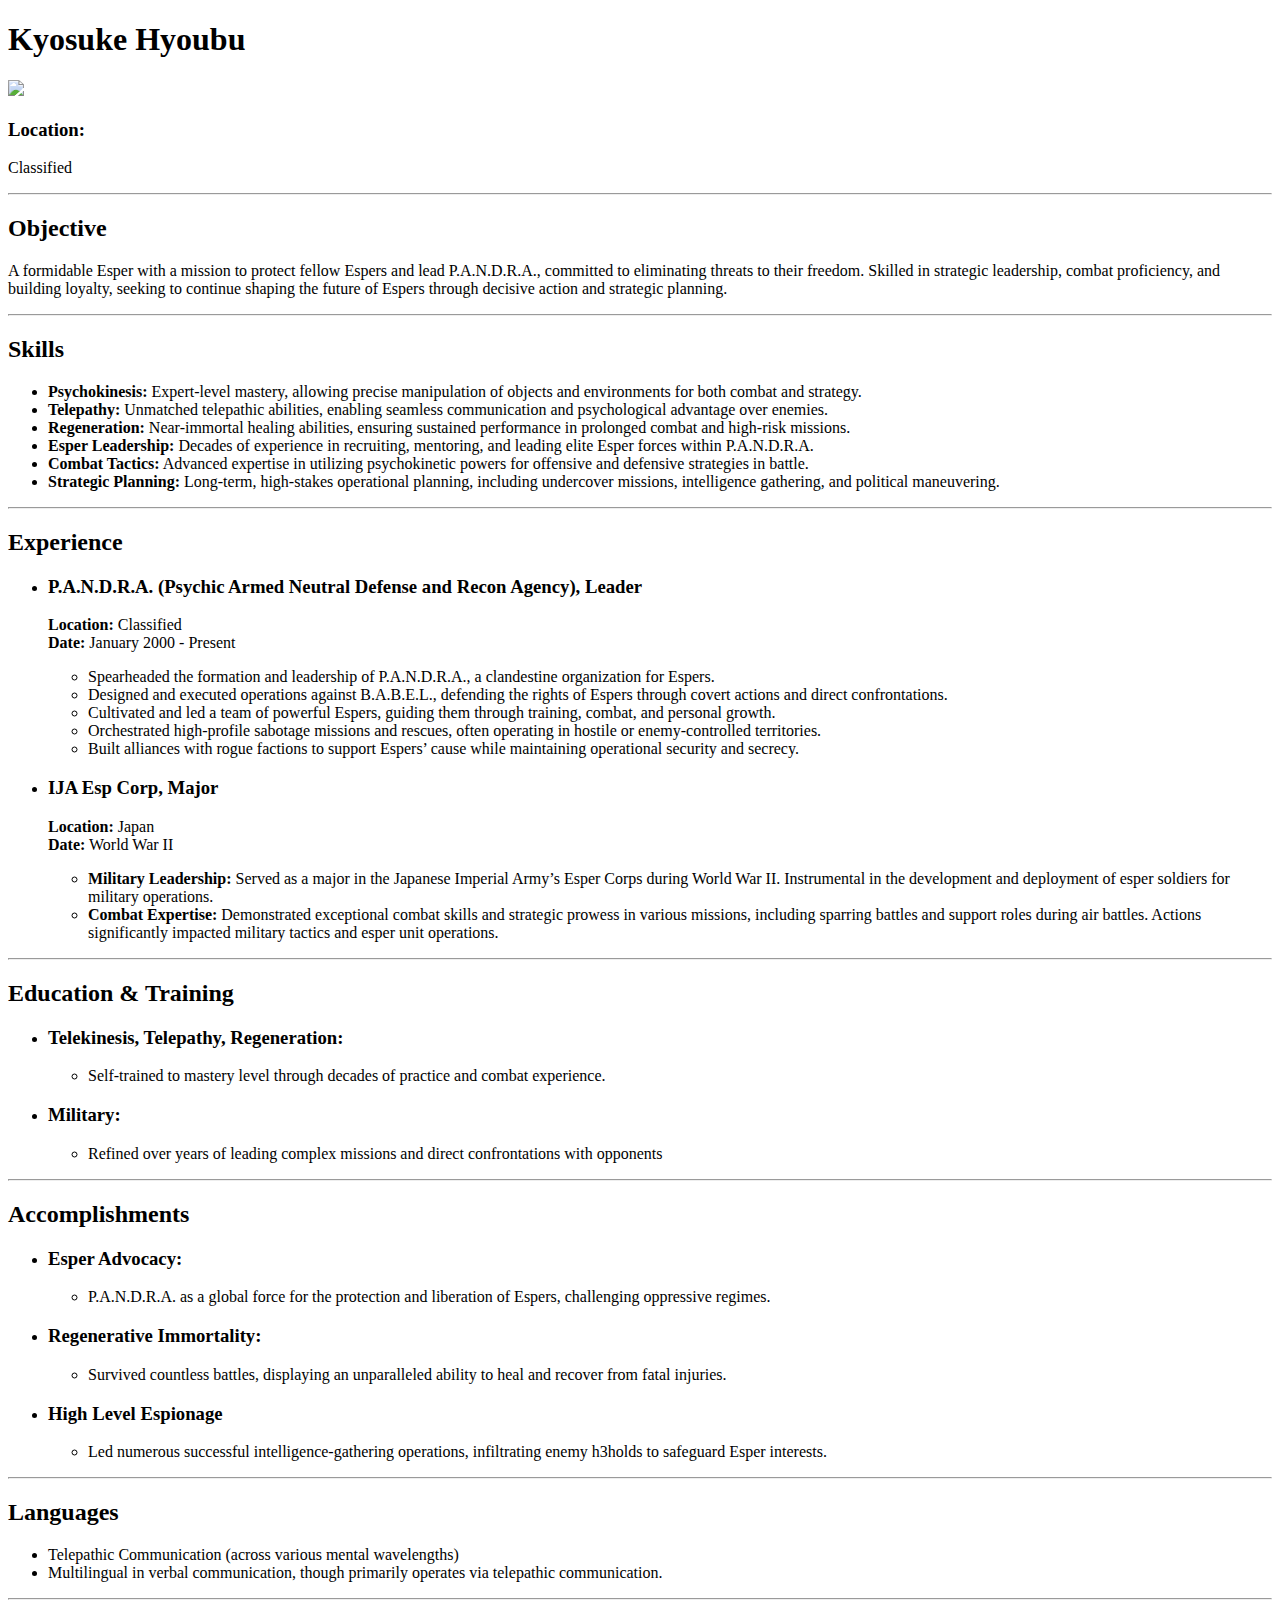
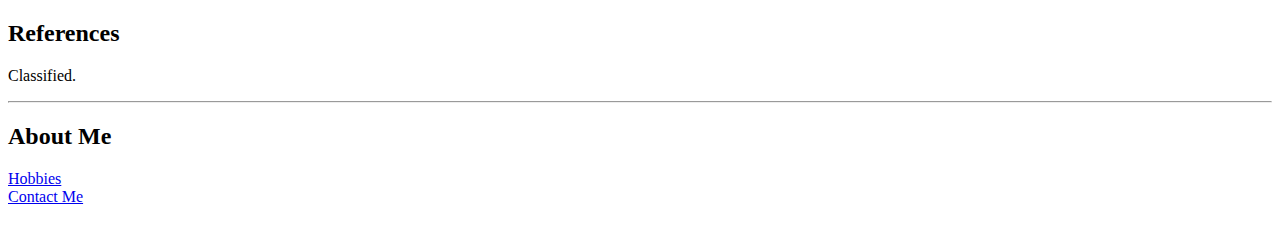
==== index.html @ f27d99a0 "Add files via upload" ====
<!DOCTYPE html>
<html lang="en">
<head>
    <meta charset="UTF-8">
    <meta name="viewport" content="width=device-width, initial-scale=1.0">
    <title>Kyosuke Hyoubu Resume</title>
</head>
<body>

    <h1>Kyosuke Hyoubu</h1>
    <img src="../HW1/public/image.jpg" height="200"/>
    <p><h3>Location:</h3> Classified</p>

    <hr/>

    <h2>Objective</h2>
    <p>A formidable Esper with a mission to protect fellow Espers and lead P.A.N.D.R.A., committed to eliminating threats to their freedom. Skilled in strategic leadership, combat proficiency, and building loyalty, seeking to continue shaping the future of Espers through decisive action and strategic planning.</p>

    <hr/>

    <h2>Skills</h2>
    <ul>
        <li><strong>Psychokinesis:</strong> Expert-level mastery, allowing precise manipulation of objects and environments for both combat and strategy.</li>
        <li><strong>Telepathy:</strong> Unmatched telepathic abilities, enabling seamless communication and psychological advantage over enemies.</li>
        <li><strong>Regeneration:</strong> Near-immortal healing abilities, ensuring sustained performance in prolonged combat and high-risk missions.</li>
        <li><strong>Esper Leadership:</strong> Decades of experience in recruiting, mentoring, and leading elite Esper forces within P.A.N.D.R.A.</li>
        <li><strong>Combat Tactics:</strong> Advanced expertise in utilizing psychokinetic powers for offensive and defensive strategies in battle.</li>
        <li><strong>Strategic Planning:</strong> Long-term, high-stakes operational planning, including undercover missions, intelligence gathering, and political maneuvering.</li>
    </ul>

    <hr/>

    <h2>Experience</h2>
    <ul>
        <li><h3>P.A.N.D.R.A. (Psychic Armed Neutral Defense and Recon Agency), Leader</h3>
        <p><strong>Location:</strong> Classified<br>
        <strong>Date:</strong> January 2000 - Present</p>
        <ul>
            <li>Spearheaded the formation and leadership of P.A.N.D.R.A., a clandestine organization for Espers.</li>
            <li>Designed and executed operations against B.A.B.E.L., defending the rights of Espers through covert actions and direct confrontations.</li>
            <li>Cultivated and led a team of powerful Espers, guiding them through training, combat, and personal growth.</li>
            <li>Orchestrated high-profile sabotage missions and rescues, often operating in hostile or enemy-controlled territories.</li>
            <li>Built alliances with rogue factions to support Espers’ cause while maintaining operational security and secrecy.</li></ul>
        </ul>
        <ul>
            <li> <h3>IJA Esp Corp, Major</h3>
                <p><strong>Location:</strong> Japan<br>
                <strong>Date:</strong> World War II </p>
                <ul>
                    <li><strong>Military Leadership:</strong> Served as a major in the Japanese Imperial Army’s Esper Corps during World War II. Instrumental in the development and deployment of esper soldiers for military operations.</li>
                    <li><strong>Combat Expertise:</strong> Demonstrated exceptional combat skills and strategic prowess in various missions, including sparring battles and support roles during air battles. Actions significantly impacted military tactics and esper unit operations.</li>
                </ul>
            </li>
        </ul>

    <hr/>

    <h2>Education & Training</h2>
    <ul>
        <li><h3>Telekinesis, Telepathy, Regeneration:</h3> <ul><li>Self-trained to mastery level through decades of practice and combat experience.</li></ul>
        <li><h3>Military:</h3> 
            <ul><li>Refined over years of leading complex missions and direct confrontations with opponents</li></ul>
    </ul>

    <hr/>

    <h2> Accomplishments</h2>
    <ul>
        <li><h3>Esper Advocacy:</h3> 
            <ul><li>P.A.N.D.R.A. as a global force for the protection and liberation of Espers, challenging oppressive regimes.</li></ul> 
        <li><h3>Regenerative Immortality:</h3>  
            <ul><li>Survived countless battles, displaying an unparalleled ability to heal and recover from fatal injuries.</li></ul>
        <li><h3>High Level Espionage</h3></li>
            <ul><li>Led numerous successful intelligence-gathering operations, infiltrating enemy h3holds to safeguard Esper interests.</li></ul>
    </ul>

    <hr/>

    <h2>Languages</h2>
    <ul>
        <li>Telepathic Communication (across various mental wavelengths)</li>
        <li>Multilingual in verbal communication, though primarily operates via telepathic communication.</li>
    </ul>

    <hr/>

    <h2>References</h2>
    <p>Classified.</p>
    <hr/>
    <!-- Footer Links -->
    <h2>About Me</h2>
        <p>
            <a href="public/hobbies.html">Hobbies</a><br>
            <a href="../HW1/public/aboutme.html">Contact Me</a><br><br>

        </p>
</body>
</html>
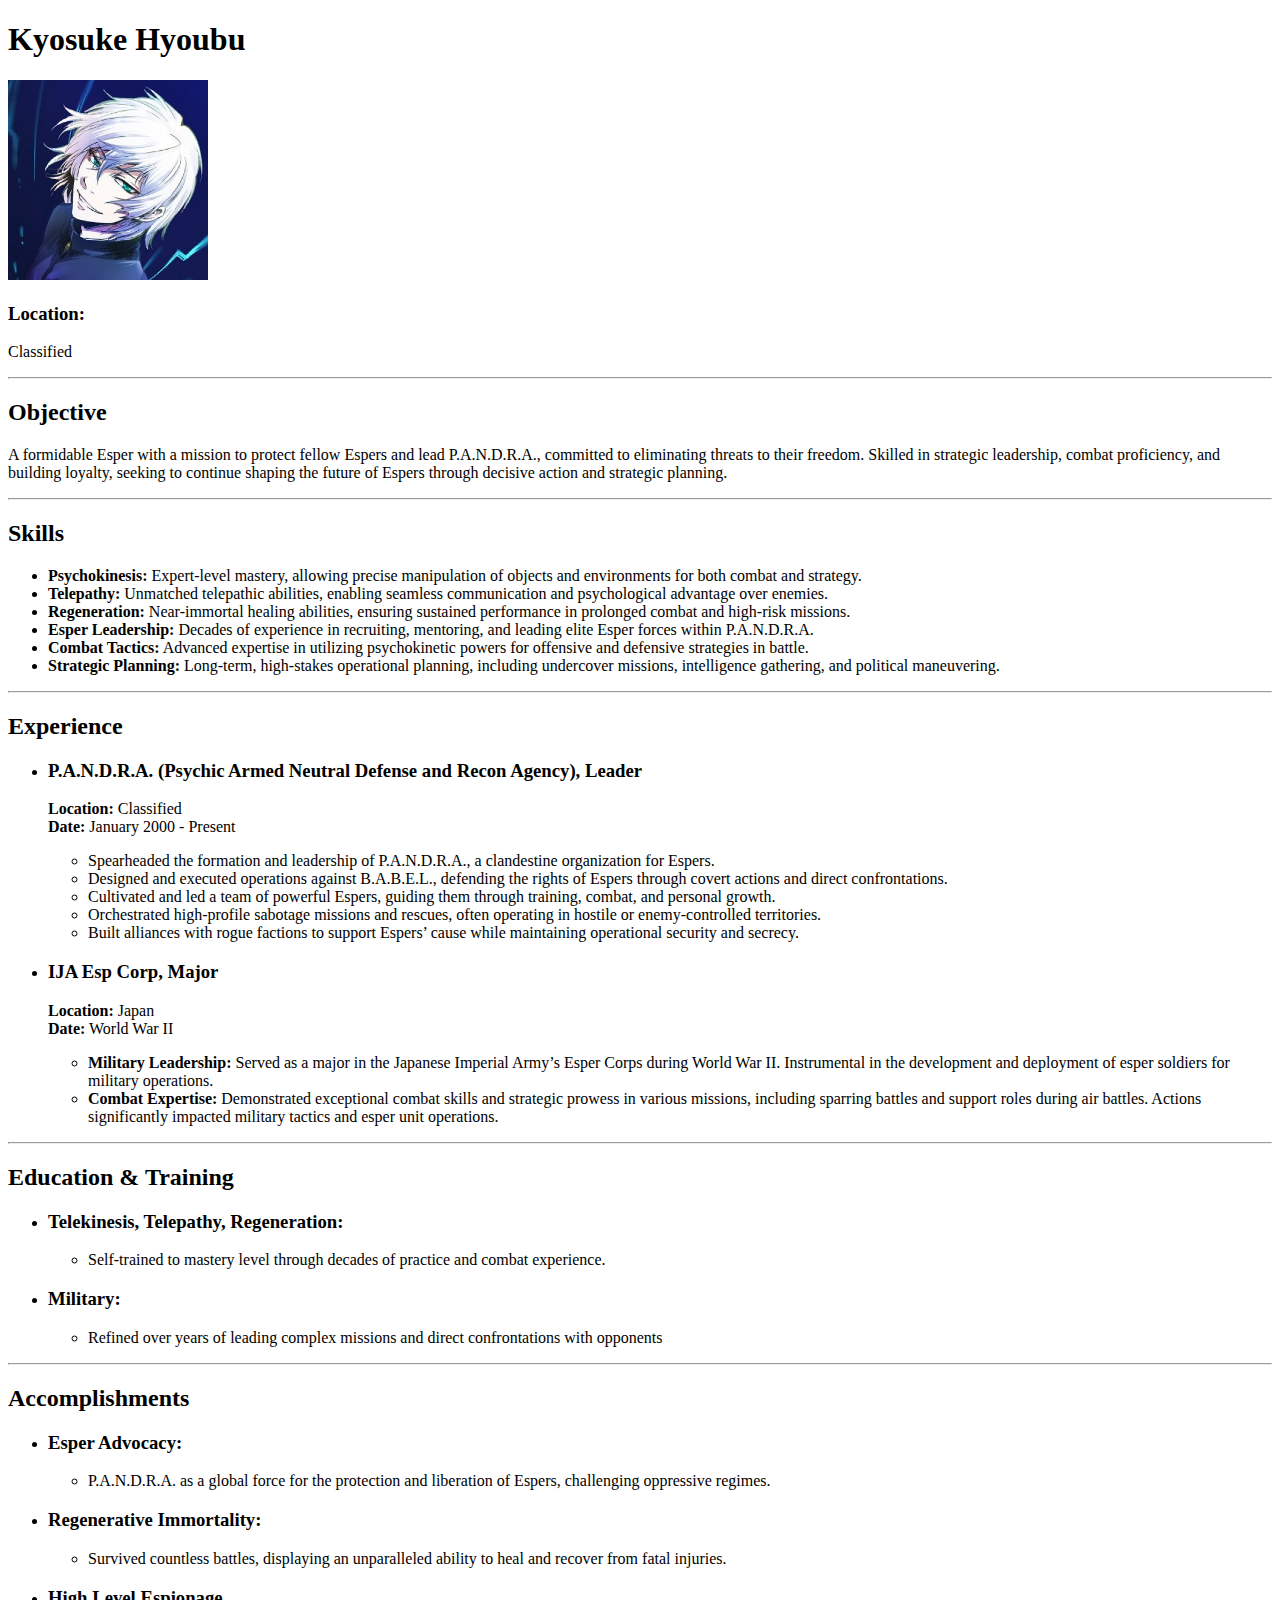
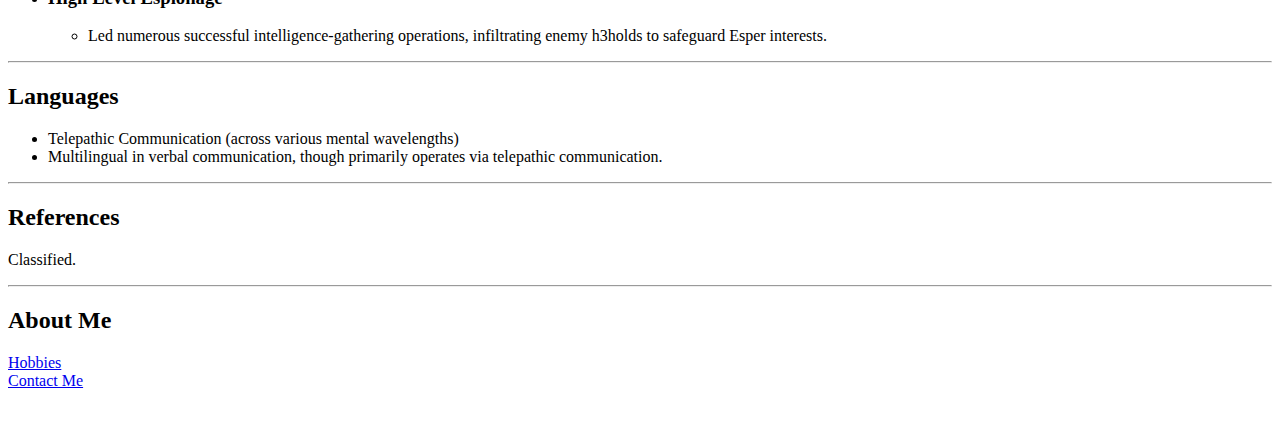
==== commit 852fc307: "Update index.html" ====
--- a/index.html
+++ b/index.html
@@ -8,7 +8,7 @@
 <body>
 
     <h1>Kyosuke Hyoubu</h1>
-    <img src="../HW1/public/image.jpg" height="200"/>
+    <img src="image.jpg" height="200"/>
     <p><h3>Location:</h3> Classified</p>
 
     <hr/>
@@ -90,8 +90,8 @@
     <!-- Footer Links -->
     <h2>About Me</h2>
         <p>
-            <a href="public/hobbies.html">Hobbies</a><br>
-            <a href="../HW1/public/aboutme.html">Contact Me</a><br><br>
+            <a href="hobbies.html">Hobbies</a><br>
+            <a href="aboutme.html">Contact Me</a><br><br>
 
         </p>
 </body>
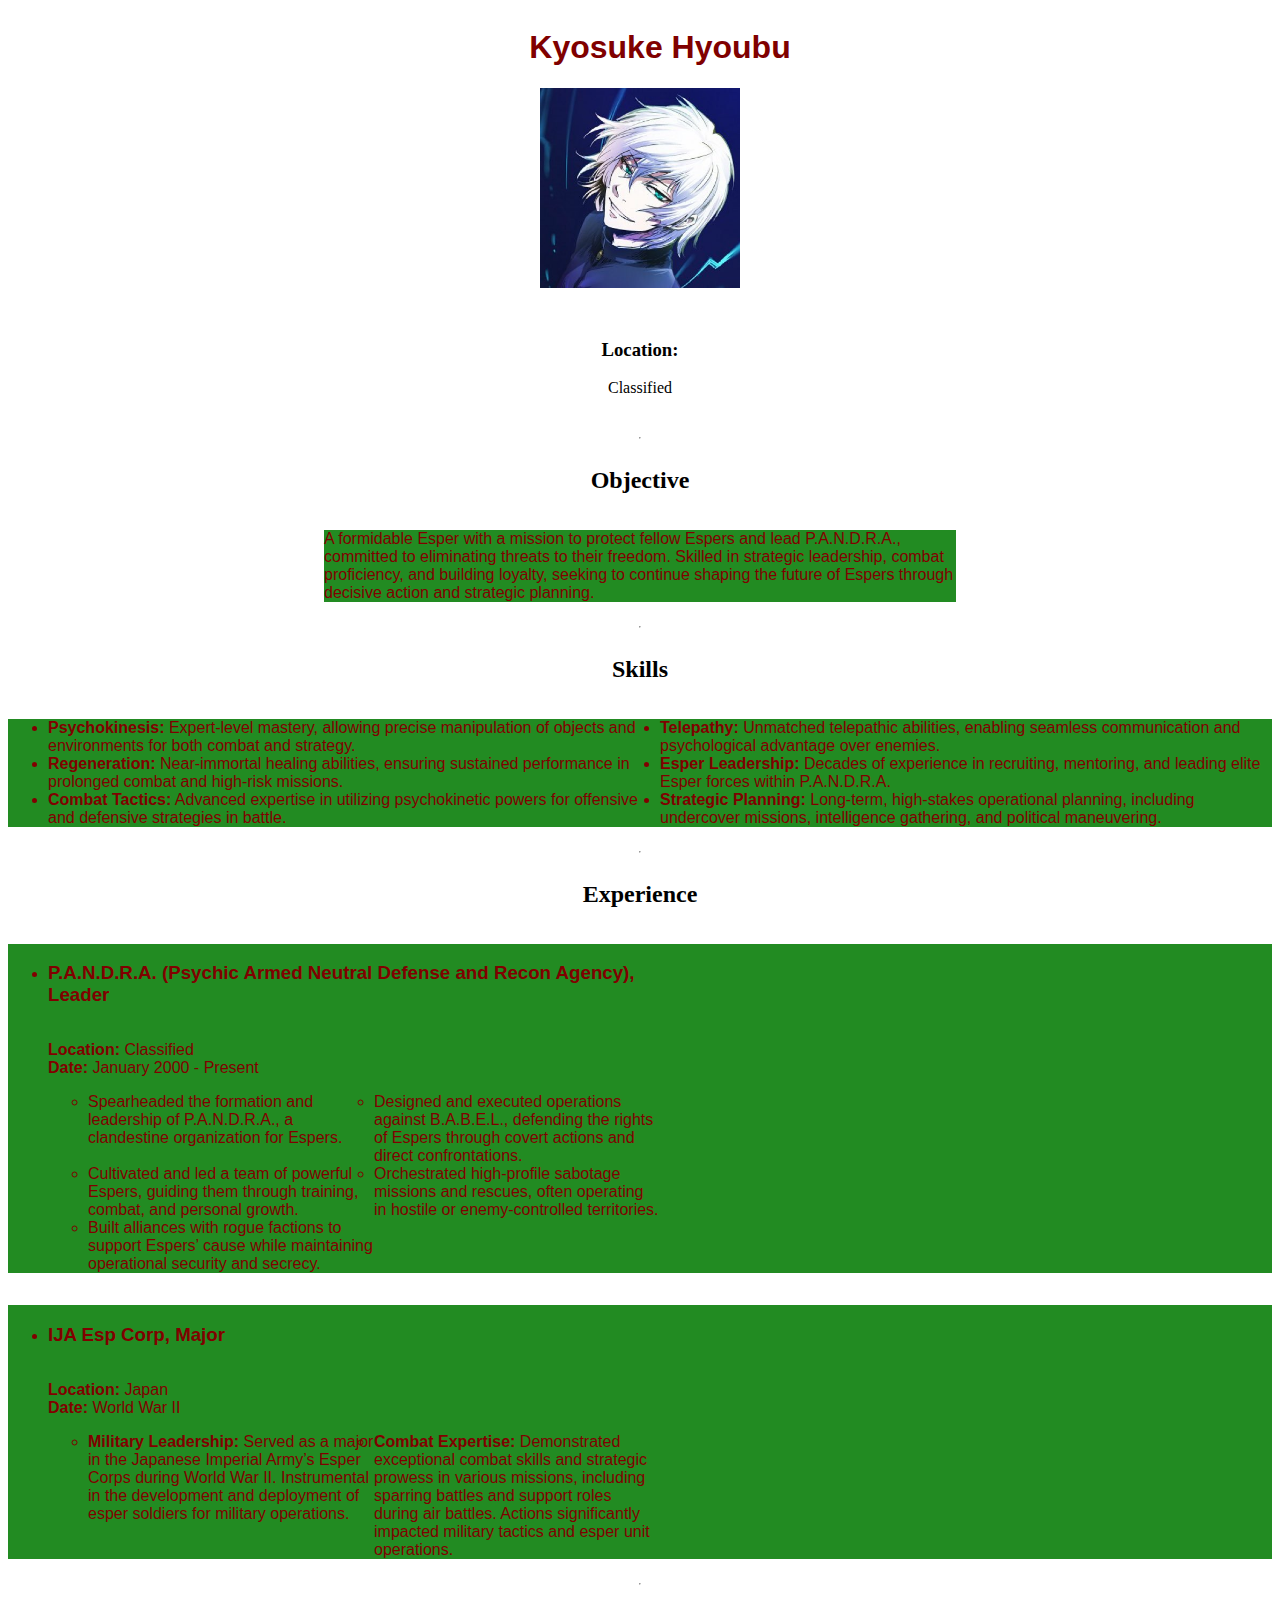
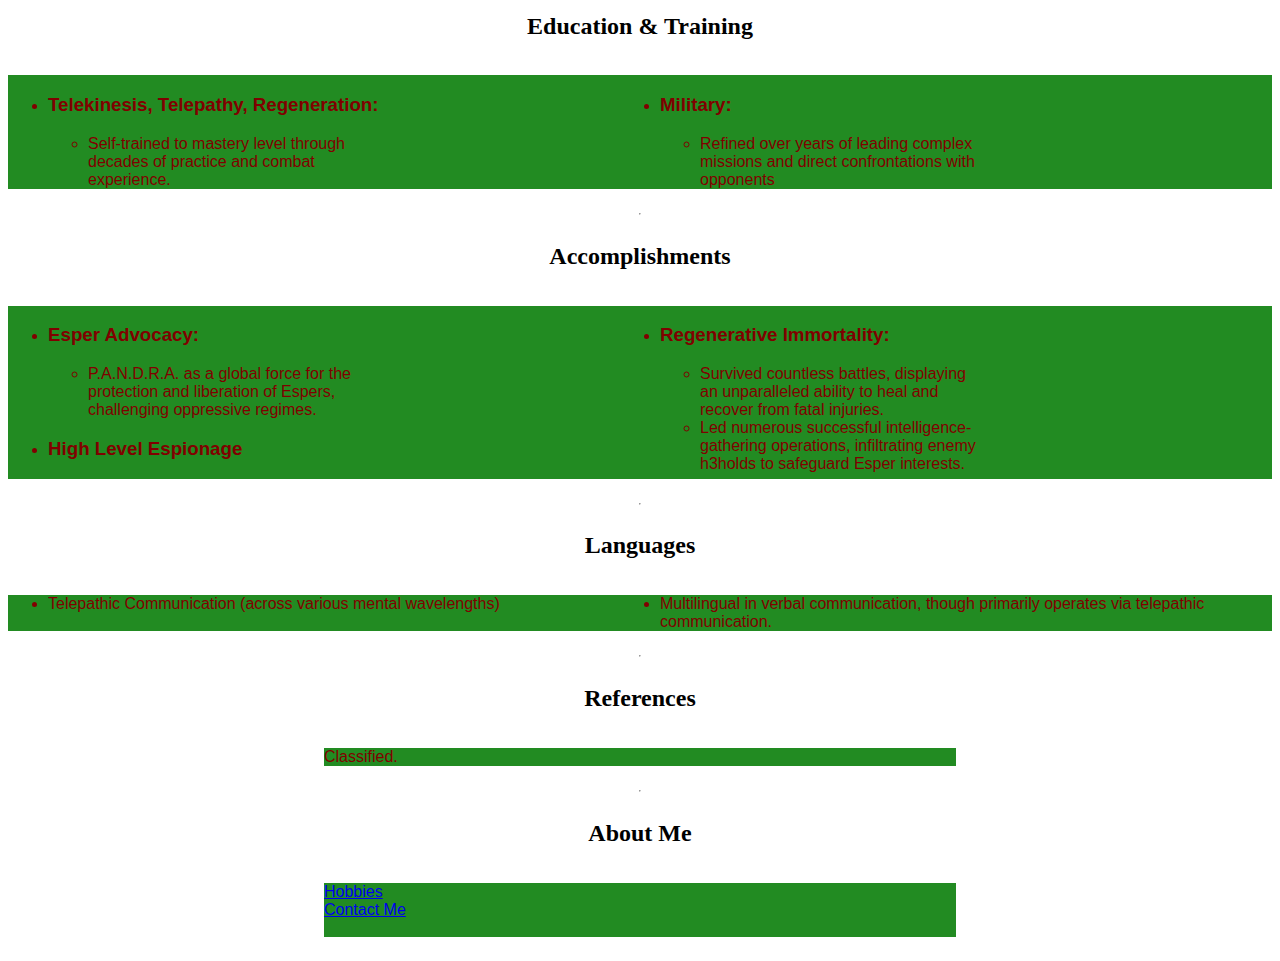
==== commit 4567558e: "Update index.html" ====
--- a/index.html
+++ b/index.html
@@ -4,6 +4,7 @@
     <meta charset="UTF-8">
     <meta name="viewport" content="width=device-width, initial-scale=1.0">
     <title>Kyosuke Hyoubu Resume</title>
+    <link rel="stylesheet" href="stylesheet.css">
 </head>
 <body>
 
--- a/stylesheet.css
+++ b/stylesheet.css
@@ -0,0 +1,52 @@
+/* Combining CSS Selectors */
+h1, ul, p {
+    font-family: Arial, Helvetica, sans-serif;
+    color: maroon;
+}
+
+/* CSS Positioning */
+h1 {
+    position: relative;
+    left: 20px;
+}
+
+/* CSS Display */
+ul,p {
+    display: inline-block;
+    background-color:forestgreen;
+}
+
+/* Float */
+p {
+    float: center;
+    width: 50%;
+}
+
+/* Media Queries */
+@media only screen and (max-width: 600px) {
+    body {
+        font-size: 1rem; 
+    }
+    ul {
+        display: block;
+    }
+    p {
+        height: auto; 
+        width: 100%;  
+    }
+}
+
+/* Flexbox */
+body {
+    display: flex;
+    justify-content: center;
+    align-items: center;
+    flex-direction: column;
+}
+
+/* Grid */
+ul {
+    display: grid;
+    grid-template-columns: repeat(2, 1fr);
+   
+}
